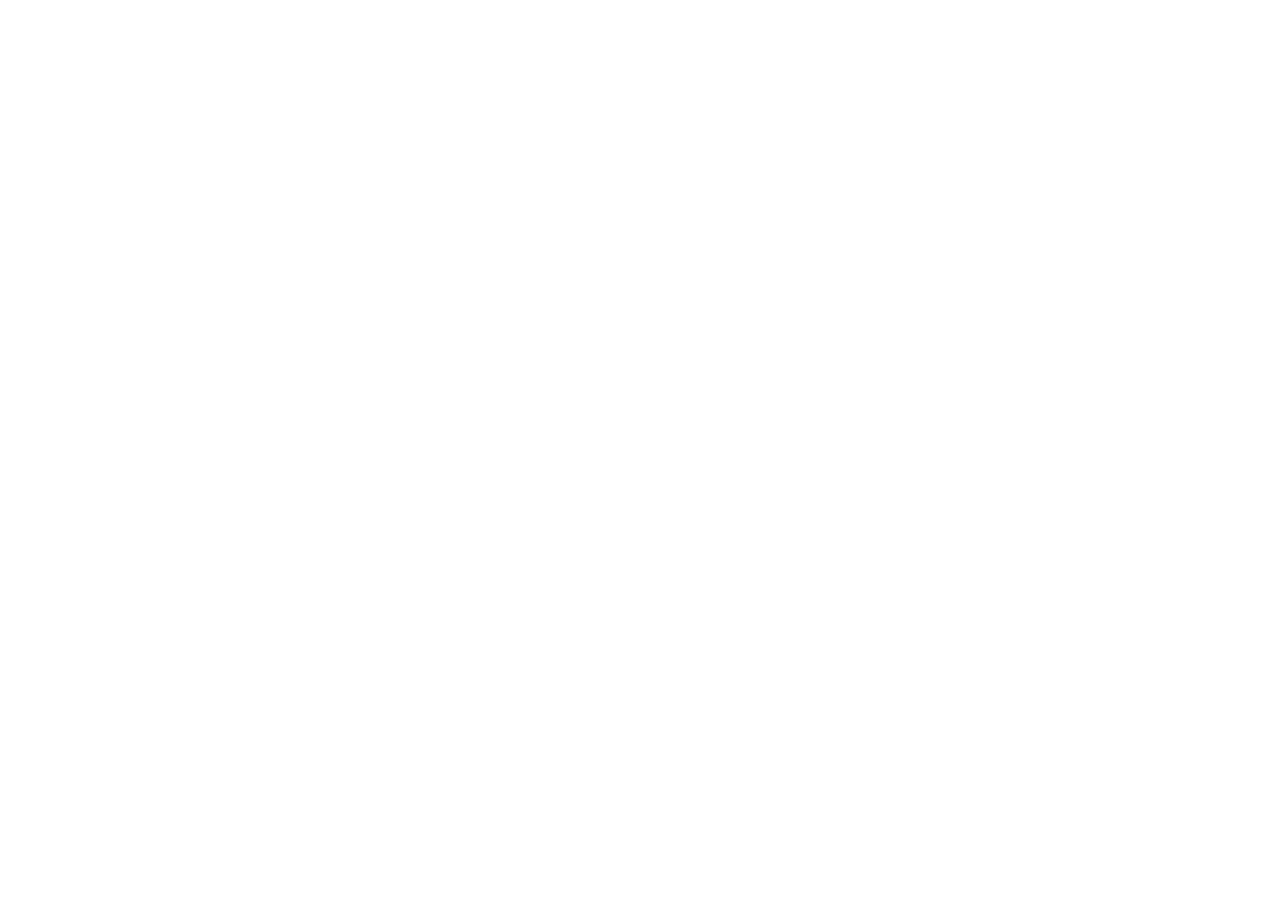
==== index_post.html @ 1006ed66 "+ fixing link problems" ====
<!DOCTYPE html>
<html lang="en">
    <head>
        <meta charset="UTF-8">
        <meta http-equiv="X-UA-Compatible" content="IE=edge">
        <meta name="viewport" content="width=device-width, initial-scale=1.0">
        <title>Dev_Bootstrap</title>
        <link href="https://cdn.jsdelivr.net/npm/bootstrap@5.1.0/dist/css/bootstrap.min.css" rel="stylesheet" integrity="sha384-KyZXEAg3QhqLMpG8r+8fhAXLRk2vvoC2f3B09zVXn8CA5QIVfZOJ3BCsw2P0p/We" crossorigin="anonymous">
        <!-- Awesome fontss-->
        <script src="https://kit.fontawesome.com/08983b0b1f.js" crossorigin="anonymous"></script>
    
        <!-- w3 icons   -->
        <link rel="stylesheet" href="https://www.w3schools.com/w3css/4/w3.css">
        <link rel="stylesheet" href="https://cdnjs.cloudflare.com/ajax/libs/font-awesome/4.7.0/css/font-awesome.min.css">   
    
        <link rel="stylesheet" href="styles.css">
    </head>
<body>
    <div class="container">
    <header class="container"><!--  Pedro -->

    </header>
    <main class="container">
        <div class="row">
            <div class="col">  <!-- Lateral Izquierdo --></div>
            <div class="col">  <!-- Central --></div>
            <div class="col">  <!-- Lateral Derecho --></div>
        </div>

    </main>
    <footer class="container">

    </footer>
    

    </div>
    <script src="https://cdn.jsdelivr.net/npm/@popperjs/core@2.9.3/dist/umd/popper.min.js" integrity="sha384-eMNCOe7tC1doHpGoWe/6oMVemdAVTMs2xqW4mwXrXsW0L84Iytr2wi5v2QjrP/xp" crossorigin="anonymous"></script>
    <script src="https://cdn.jsdelivr.net/npm/bootstrap@5.1.0/dist/js/bootstrap.min.js" integrity="sha384-cn7l7gDp0eyniUwwAZgrzD06kc/tftFf19TOAs2zVinnD/C7E91j9yyk5//jjpt/" crossorigin="anonymous"></script>
</body>
</html>
---- styles.css ----
/* No CSS *//*# sourceMappingURL=styles.css.map */
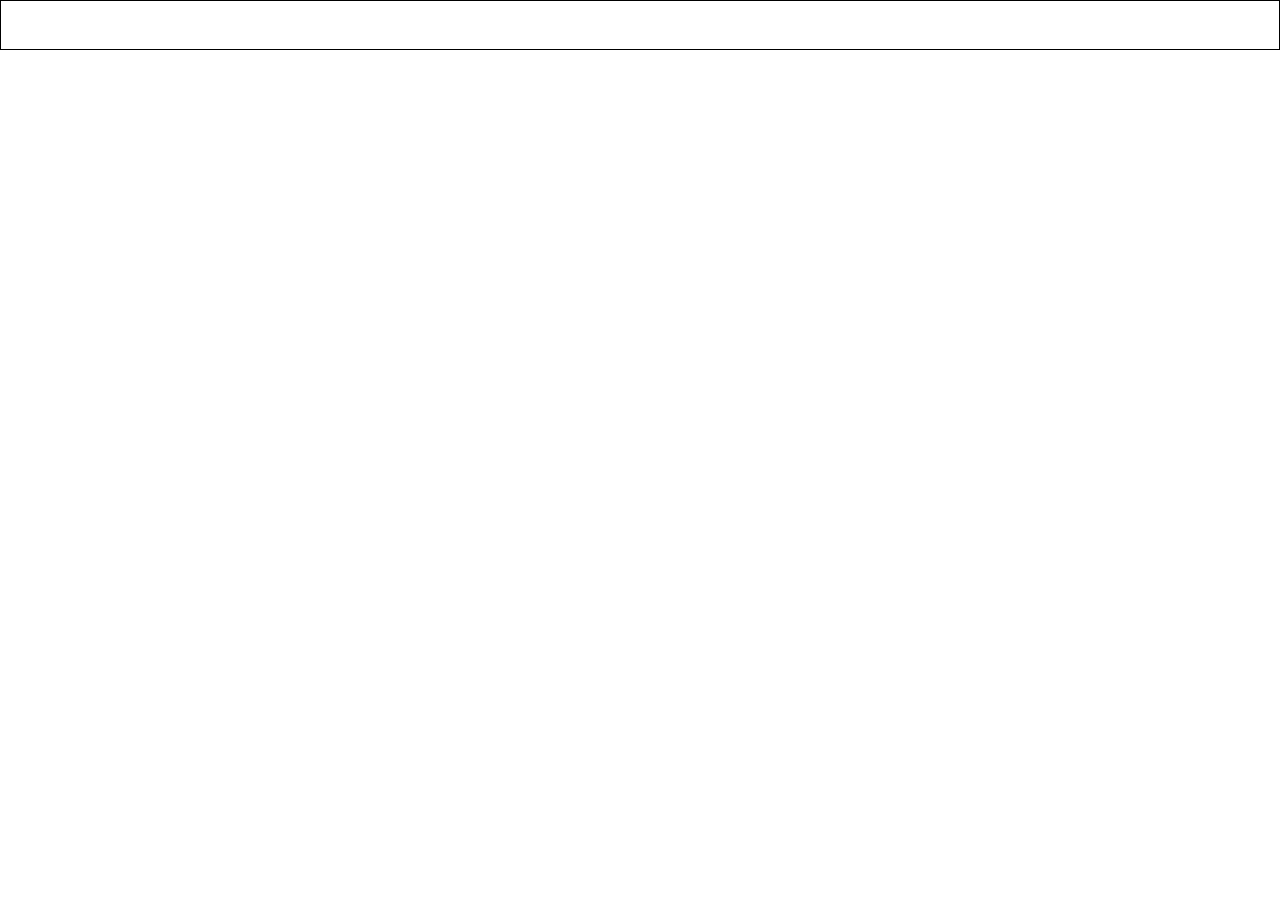
==== commit c18b55cb: "begin_monday" ====
--- a/index_post.html
+++ b/index_post.html
@@ -12,7 +12,6 @@
         <!-- w3 icons   -->
         <link rel="stylesheet" href="https://www.w3schools.com/w3css/4/w3.css">
         <link rel="stylesheet" href="https://cdnjs.cloudflare.com/ajax/libs/font-awesome/4.7.0/css/font-awesome.min.css">   
-    
         <link rel="stylesheet" href="styles.css">
     </head>
 <body>
--- a/styles.css
+++ b/styles.css
@@ -1 +1,13 @@
-/* No CSS *//*# sourceMappingURL=styles.css.map */+header {
+  height: 50px;
+  border: 1px solid black;
+}
+
+.p_avatar_conf {
+  height: 25px;
+}
+
+/*************
+COLORES 
+*****************/
+/*# sourceMappingURL=styles.css.map */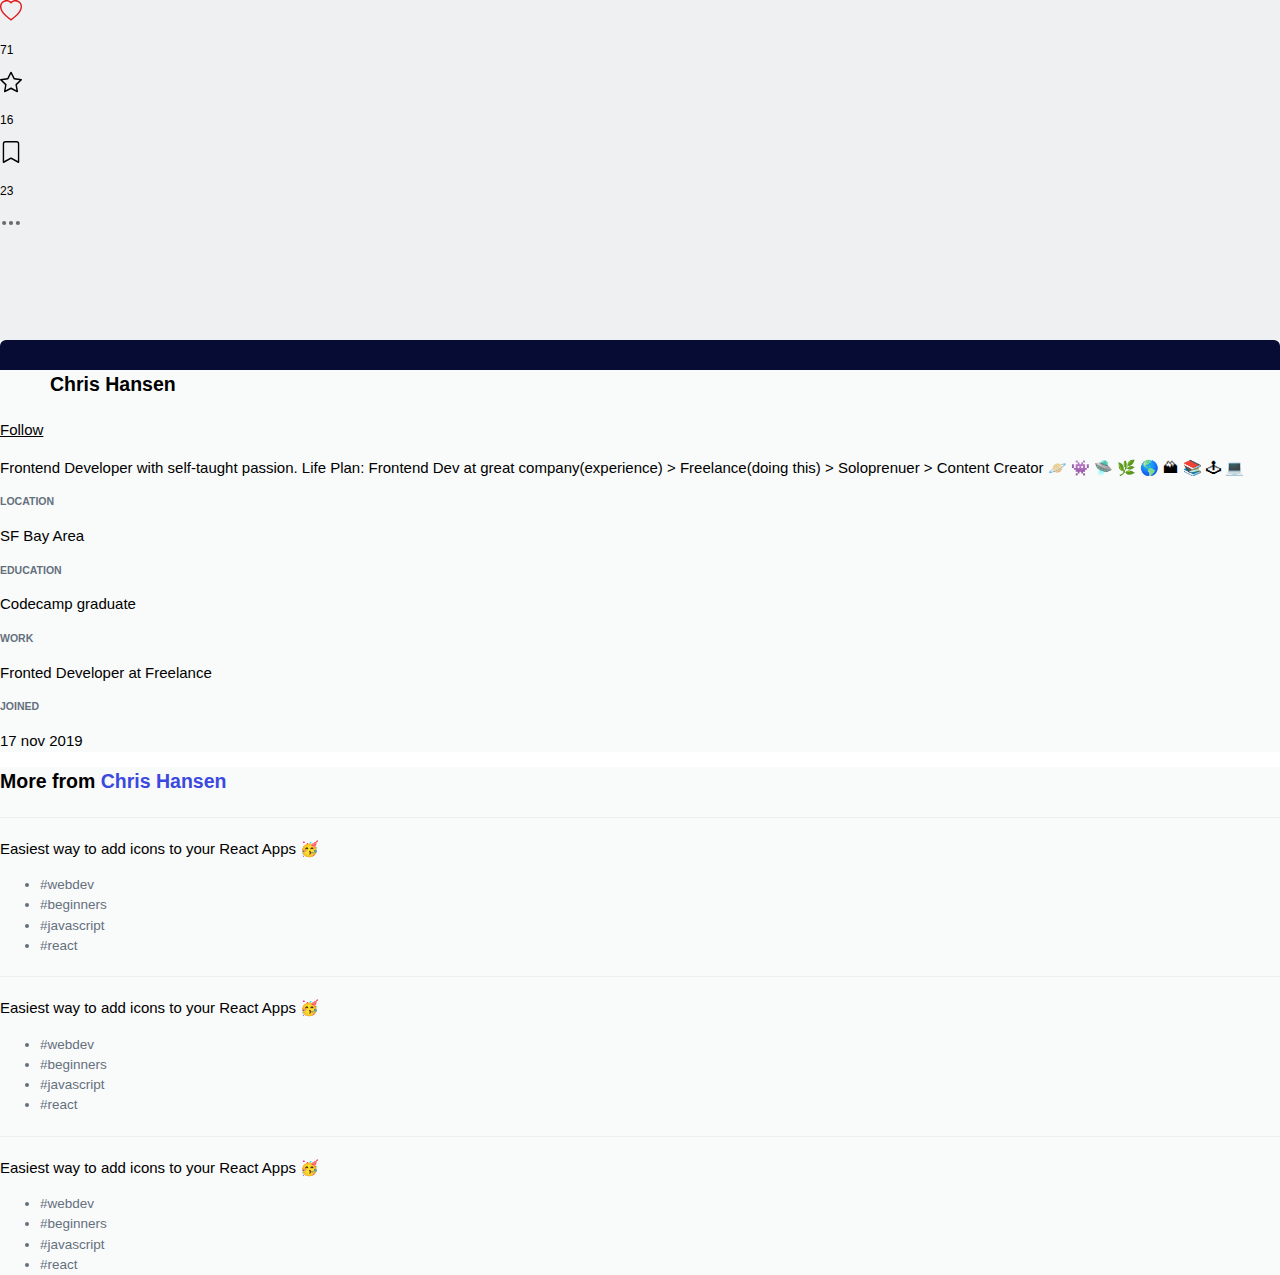
==== commit 5fe5b703: "+index" ====
--- a/index_post.html
+++ b/index_post.html
@@ -21,12 +21,241 @@
     </header>
     <main class="container">
         <div class="row">
-            <div class="col">  <!-- Lateral Izquierdo --></div>
-            <div class="col">  <!-- Central --></div>
-            <div class="col">  <!-- Lateral Derecho --></div>
+          <!-- Lateral Izquierdo -->
+          <div id="h-izq"
+             class="col-1 d-flex flex-column justify-content-around align-items-center" style="height: 340px">
+            <div></div>
+            <div class="d-flex flex-column align-items-center">
+              <svg
+                id="h-heart"
+                xmlns="http://www.w3.org/2000/svg"
+                width="22"
+                height="22"
+                fill="currentColor"
+                class="bi bi-heart"
+                viewBox="0 0 16 16"
+              >
+                <path
+                  d="m8 2.748-.717-.737C5.6.281 2.514.878 1.4 3.053c-.523 1.023-.641 2.5.314 4.385.92 1.815 2.834 3.989 6.286 6.357 3.452-2.368 5.365-4.542 6.286-6.357.955-1.886.838-3.362.314-4.385C13.486.878 10.4.28 8.717 2.01L8 2.748zM8 15C-7.333 4.868 3.279-3.04 7.824 1.143c.06.055.119.112.176.171a3.12 3.12 0 0 1 .176-.17C12.72-3.042 23.333 4.867 8 15z"
+                />
+              </svg>
+              <p style="font-size: 0.8em">71</p>
+            </div>
+            <div class="d-flex flex-column align-items-center">
+              <svg
+                id="h-star"
+                xmlns="http://www.w3.org/2000/svg"
+                width="22"
+                height="22"
+                
+                class="bi bi-star"
+                viewBox="0 0 16 16"
+              >
+                <path
+                  d="M2.866 14.85c-.078.444.36.791.746.593l4.39-2.256 4.389 2.256c.386.198.824-.149.746-.592l-.83-4.73 3.522-3.356c.33-.314.16-.888-.282-.95l-4.898-.696L8.465.792a.513.513 0 0 0-.927 0L5.354 5.12l-4.898.696c-.441.062-.612.636-.283.95l3.523 3.356-.83 4.73zm4.905-2.767-3.686 1.894.694-3.957a.565.565 0 0 0-.163-.505L1.71 6.745l4.052-.576a.525.525 0 0 0 .393-.288L8 2.223l1.847 3.658a.525.525 0 0 0 .393.288l4.052.575-2.906 2.77a.565.565 0 0 0-.163.506l.694 3.957-3.686-1.894a.503.503 0 0 0-.461 0z"
+                />
+              </svg>
+              <p style="font-size: 0.8em">16</p>
+            </div>
+            <div class="d-flex flex-column align-items-center">
+              <svg
+                id="h-mark"
+                xmlns="http://www.w3.org/2000/svg"
+                width="22"
+                height="22"
+                
+                class="bi bi-bookmark"
+                viewBox="0 0 16 16"
+              >
+                <path
+                  d="M2 2a2 2 0 0 1 2-2h8a2 2 0 0 1 2 2v13.5a.5.5 0 0 1-.777.416L8 13.101l-5.223 2.815A.5.5 0 0 1 2 15.5V2zm2-1a1 1 0 0 0-1 1v12.566l4.723-2.482a.5.5 0 0 1 .554 0L13 14.566V2a1 1 0 0 0-1-1H4z"
+                />
+              </svg>
+              <p style="font-size: 0.8em">23</p>
+            </div>
+            <svg
+              id="h-more"
+              xmlns="http://www.w3.org/2000/svg"
+              width="22"
+              height="22"
+              
+              class="bi bi-three-dots"
+              viewBox="0 0 16 16"
+            >
+              <path
+                d="M3 9.5a1.5 1.5 0 1 1 0-3 1.5 1.5 0 0 1 0 3zm5 0a1.5 1.5 0 1 1 0-3 1.5 1.5 0 0 1 0 3zm5 0a1.5 1.5 0 1 1 0-3 1.5 1.5 0 0 1 0 3z"
+              />
+            </svg>
+          </div>
+
+<!-- ++++++++++++++ BARRA INFERIOR  INICIO +++++++++++++++++ -->
+          <div
+            id="h-izq-inf" class="col-12 d-flex justify-content-around align-items-start pt-2" style="height: 50px">
+            
+            <div class="d-flex flex-column align-items-center">
+              <svg
+                id="h-heart"
+                xmlns="http://www.w3.org/2000/svg"
+                width="22"
+                height="22"
+                fill="currentColor"
+                class="bi bi-heart"
+                viewBox="0 0 16 16"
+              >
+                <path
+                  d="m8 2.748-.717-.737C5.6.281 2.514.878 1.4 3.053c-.523 1.023-.641 2.5.314 4.385.92 1.815 2.834 3.989 6.286 6.357 3.452-2.368 5.365-4.542 6.286-6.357.955-1.886.838-3.362.314-4.385C13.486.878 10.4.28 8.717 2.01L8 2.748zM8 15C-7.333 4.868 3.279-3.04 7.824 1.143c.06.055.119.112.176.171a3.12 3.12 0 0 1 .176-.17C12.72-3.042 23.333 4.867 8 15z"
+                />
+              </svg>
+              <p style="font-size: 0.8em">71</p>
+            </div>
+            <div class="d-flex flex-column align-items-center">
+              <svg
+                id="h-star"
+                xmlns="http://www.w3.org/2000/svg"
+                width="22"
+                height="22"
+                
+                class="bi bi-star"
+                viewBox="0 0 16 16"
+              >
+                <path
+                  d="M2.866 14.85c-.078.444.36.791.746.593l4.39-2.256 4.389 2.256c.386.198.824-.149.746-.592l-.83-4.73 3.522-3.356c.33-.314.16-.888-.282-.95l-4.898-.696L8.465.792a.513.513 0 0 0-.927 0L5.354 5.12l-4.898.696c-.441.062-.612.636-.283.95l3.523 3.356-.83 4.73zm4.905-2.767-3.686 1.894.694-3.957a.565.565 0 0 0-.163-.505L1.71 6.745l4.052-.576a.525.525 0 0 0 .393-.288L8 2.223l1.847 3.658a.525.525 0 0 0 .393.288l4.052.575-2.906 2.77a.565.565 0 0 0-.163.506l.694 3.957-3.686-1.894a.503.503 0 0 0-.461 0z"
+                />
+              </svg>
+              <p style="font-size: 0.8em">16</p>
+            </div>
+            <div class="d-flex flex-column align-items-center">
+              <svg
+                id="h-mark"
+                xmlns="http://www.w3.org/2000/svg"
+                width="22"
+                height="22"
+                
+                class="bi bi-bookmark"
+                viewBox="0 0 16 16"
+              >
+                <path
+                  d="M2 2a2 2 0 0 1 2-2h8a2 2 0 0 1 2 2v13.5a.5.5 0 0 1-.777.416L8 13.101l-5.223 2.815A.5.5 0 0 1 2 15.5V2zm2-1a1 1 0 0 0-1 1v12.566l4.723-2.482a.5.5 0 0 1 .554 0L13 14.566V2a1 1 0 0 0-1-1H4z"
+                />
+              </svg>
+              <p style="font-size: 0.8em">23</p>
+            </div>
+            <svg
+              id="h-more"
+              xmlns="http://www.w3.org/2000/svg"
+              width="22"
+              height="22"
+              
+              class="bi bi-three-dots"
+              viewBox="0 0 16 16"
+            >
+              <path
+                d="M3 9.5a1.5 1.5 0 1 1 0-3 1.5 1.5 0 0 1 0 3zm5 0a1.5 1.5 0 1 1 0-3 1.5 1.5 0 0 1 0 3zm5 0a1.5 1.5 0 1 1 0-3 1.5 1.5 0 0 1 0 3z"
+              />
+            </svg>
+          </div>
+
+          <!-- ++++++++++++++ BARRA INFERIOR FIN +++++++++++++++++ -->
+
+          <div class="col"><!-- Central --></div>
+          <!-- Lateral Derecho -->
+          <div class="col-4  d-none d-lg-block " style="height: 710px"> 
+            <img id="h-profile" src="/10_entregamaquetado/dev_bootstrap/dev_bootstrap/h-images/profile.png"alt="">
+            <div class="card w-100 h-card-bg">
+              <div id="h-card-top"></div>
+              
+              <div class="card-body d-flex flex-column">
+                <h5
+                  class="card-title"
+                  style="
+                    position: relative;
+                    left: 50px;
+                    bottom: 10px;
+                    font-size: 1.3em;
+                    font-weight: 700;
+                  "
+                >
+                  Chris Hansen
+                </h5>
+                <a href="#" class="btn btn-primary m-1">Follow</a>
+                <p class="card-text m-1">
+                  Frontend Developer with self-taught passion. Life Plan:
+                  Frontend Dev at great company(experience) > Freelance(doing
+                  this) > Soloprenuer > Content Creator 🪐 👾 🛸 🌿 🌎 🏔 📚 🕹 💻
+                </p>
+              </div>
+              <div class="m-3">
+                <p class="card-text m-2 h-title">LOCATION</p>
+                <p class="card-text m-2 pb-2">SF Bay Area</p>
+                <p class="card-text m-2 h-title">EDUCATION</p>
+                <p class="card-text m-2 pb-2">Codecamp graduate</p>
+                <p class="card-text m-2 h-title">WORK</p>
+                <p class="card-text m-2 pb-2">Fronted Developer at Freelance</p>
+                <p class="card-text m-2 h-title">JOINED</p>
+                <p class="card-text m-2 pb-2">17 nov 2019</p>
+              </div>
+            </div>
+            <div class="card w-100 mt-3 h-card-bg">
+              <div class="card-body d-flex flex-column">
+                <h5
+                  class="card-title"
+                  style="font-size: 1.3em; font-weight: 700"
+                >
+                  More from
+                  <span style="cursor: pointer; color: #3b49df"
+                    >Chris Hansen</span
+                  >
+                </h5>
+                <hr />
+
+                <div class="h-card-white">
+                  <p class="card-text m-1 h-card-white">
+                    Easiest way to add icons to your React Apps 🥳️
+                  </p>
+                  <ul
+                    class="d-flex justify-content-around list-unstyled flex-wrap">
+                    <li class="h-list">#webdev</li>
+                    <li class="h-list">#beginners</li>
+                    <li class="h-list">#javascript</li>
+                    <li class="h-list">#react</li>
+                  </ul>
+                </div>
+
+                <hr>
+
+                <div class="h-card-white">
+                    <p class="card-text m-1 h-card-white">
+                      Easiest way to add icons to your React Apps 🥳️
+                    </p>
+                    <ul
+                      class="d-flex justify-content-around list-unstyled flex-wrap">
+                      <li class="h-list">#webdev</li>
+                      <li class="h-list">#beginners</li>
+                      <li class="h-list">#javascript</li>
+                      <li class="h-list">#react</li>
+                    </ul>
+                  </div>
+
+                  <hr>
+
+                <div class="h-card-white">
+                    <p class="card-text m-1 h-card-white">
+                      Easiest way to add icons to your React Apps 🥳️
+                    </p>
+                    <ul
+                      class="d-flex justify-content-around list-unstyled flex-wrap">
+                      <li class="h-list">#webdev</li>
+                      <li class="h-list">#beginners</li>
+                      <li class="h-list">#javascript</li>
+                      <li class="h-list">#react</li>
+                    </ul>
+                  </div>
+              
+            </div>
+          </div>
         </div>
-
-    </main>
+      </main>
+
     <footer class="container">
 
     </footer>
--- a/styles.css
+++ b/styles.css
@@ -1,10 +1,121 @@
-header {
-  height: 50px;
-  border: 1px solid black;
+#h-izq {
+  background: #eef0f1;
 }
 
-.p_avatar_conf {
-  height: 25px;
+@media (max-width: 768px) {
+  #h-izq {
+    display: none !important;
+  }
+}
+
+#h-izq-inf {
+  background: #eef0f1;
+  position: fixed;
+  bottom: 0;
+  z-index: 10;
+  width: 100%;
+  left: -0px;
+}
+
+@media (min-width: 768px) {
+  #h-izq-inf {
+    display: none !important;
+  }
+}
+
+#h-heart:hover {
+  fill: #e01a1a;
+}
+
+#h-star:hover {
+  fill: #28cca3;
+}
+
+#h-mark:hover {
+  fill: #1773fc;
+}
+
+#h-more {
+  fill: #6b6b6b;
+}
+
+#h-more:hover {
+  fill: black;
+}
+
+#h-card-top {
+  height: 30px;
+  border-radius: 6px 6px 0 0;
+  background: #070c34;
+}
+
+.h-title {
+  color: #64707d;
+  font-size: .7em;
+  font-weight: 700;
+}
+
+.h-list {
+  color: #64707d;
+  font-size: .9em;
+}
+
+.h-list:hover {
+  color: black;
+  cursor: pointer;
+}
+
+.h-card-bg {
+  background: #f9fafa;
+}
+
+.h-card-white:hover {
+  background: #fff;
+  cursor: pointer;
+  color: #323EBE;
+}
+
+#h-profile {
+  position: absolute;
+  top: 57px;
+  margin-left: 7px;
+  z-index: 10;
+}
+
+.p_conf_avatar {
+  height: 30px;
+  cursor: pointer;
+}
+
+.p_conf_bell {
+  height: 40px;
+  cursor: pointer;
+}
+
+.p_conf_comment {
+  height: 40px;
+  cursor: pointer;
+}
+
+.p_conf_lupa {
+  height: 30px;
+  cursor: pointer;
+}
+
+.p_conf_logo {
+  height: 40px;
+  cursor: pointer;
+}
+
+.p_config_btn {
+  width: 200px;
+  background-color: #3B49DF;
+  color: white;
+}
+
+.p_config_btn:hover {
+  background-color: #3643CE;
+  color: white;
 }
 
 /*************
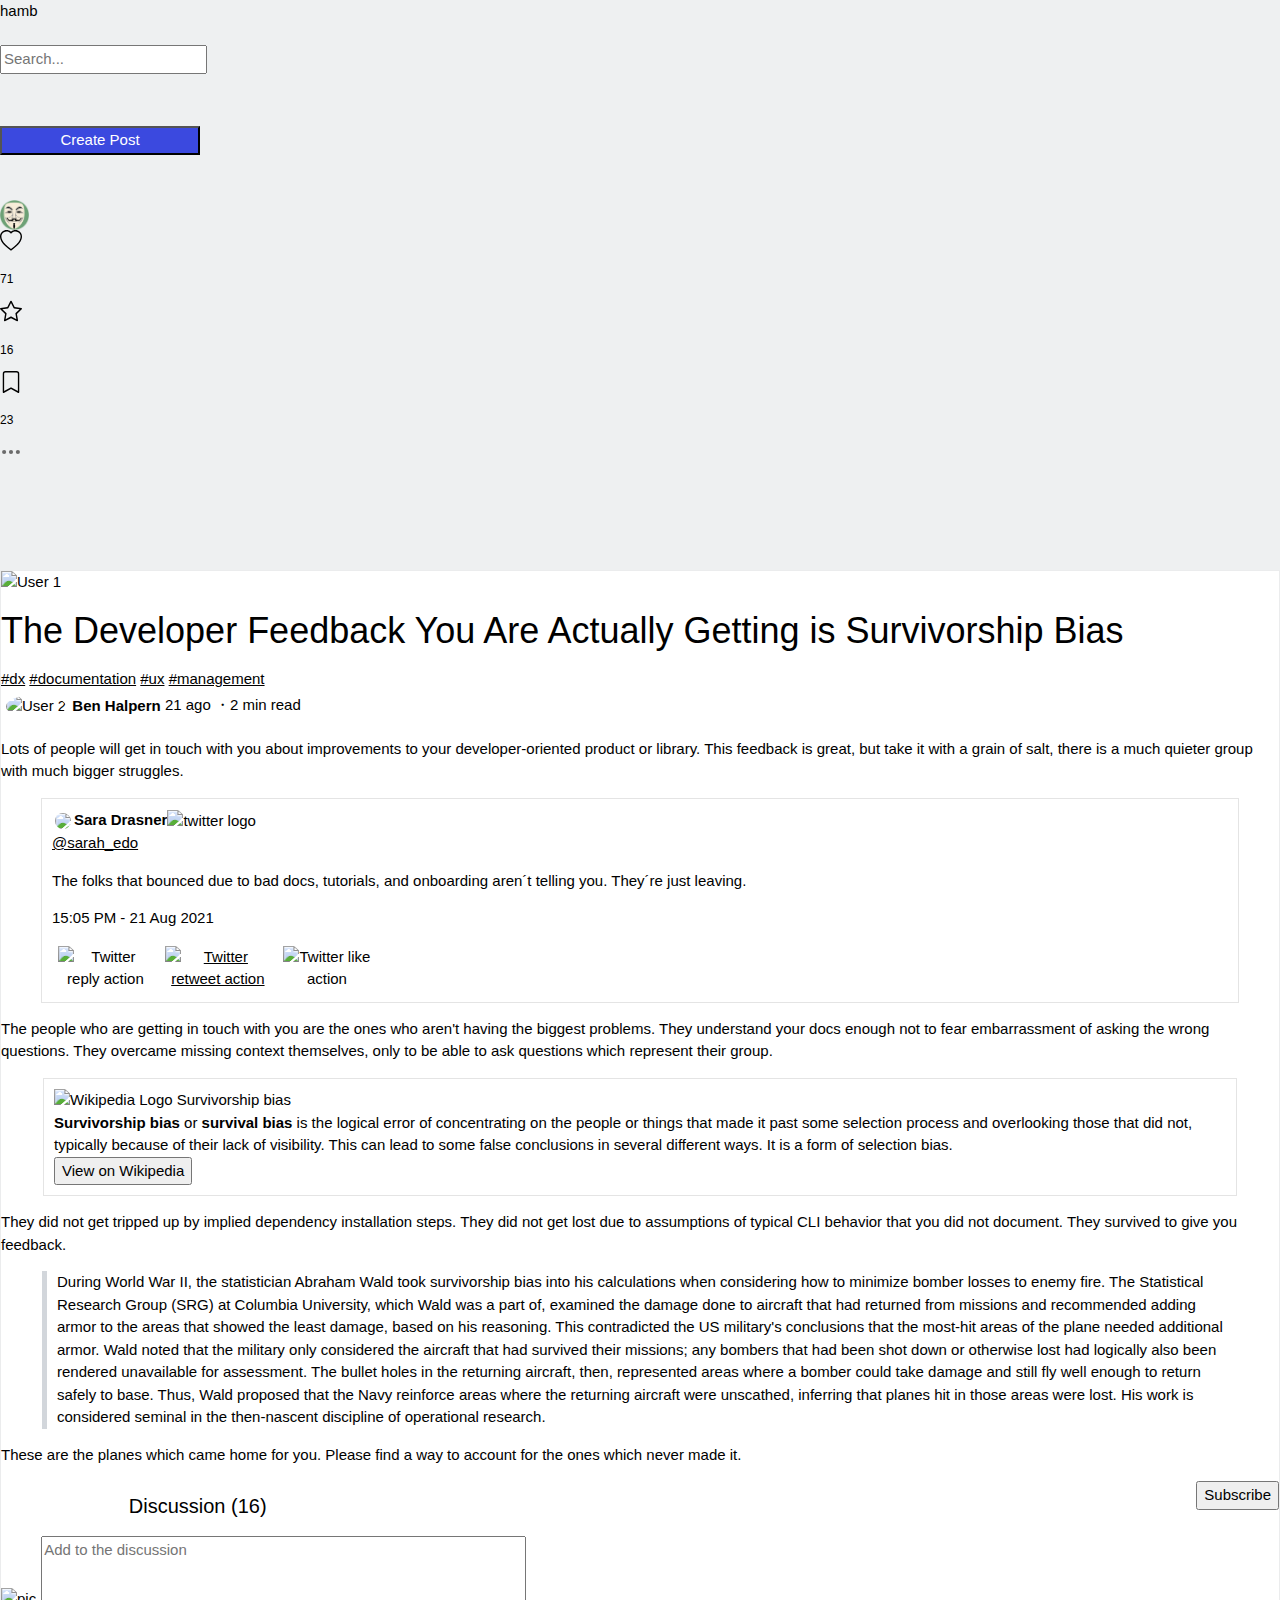
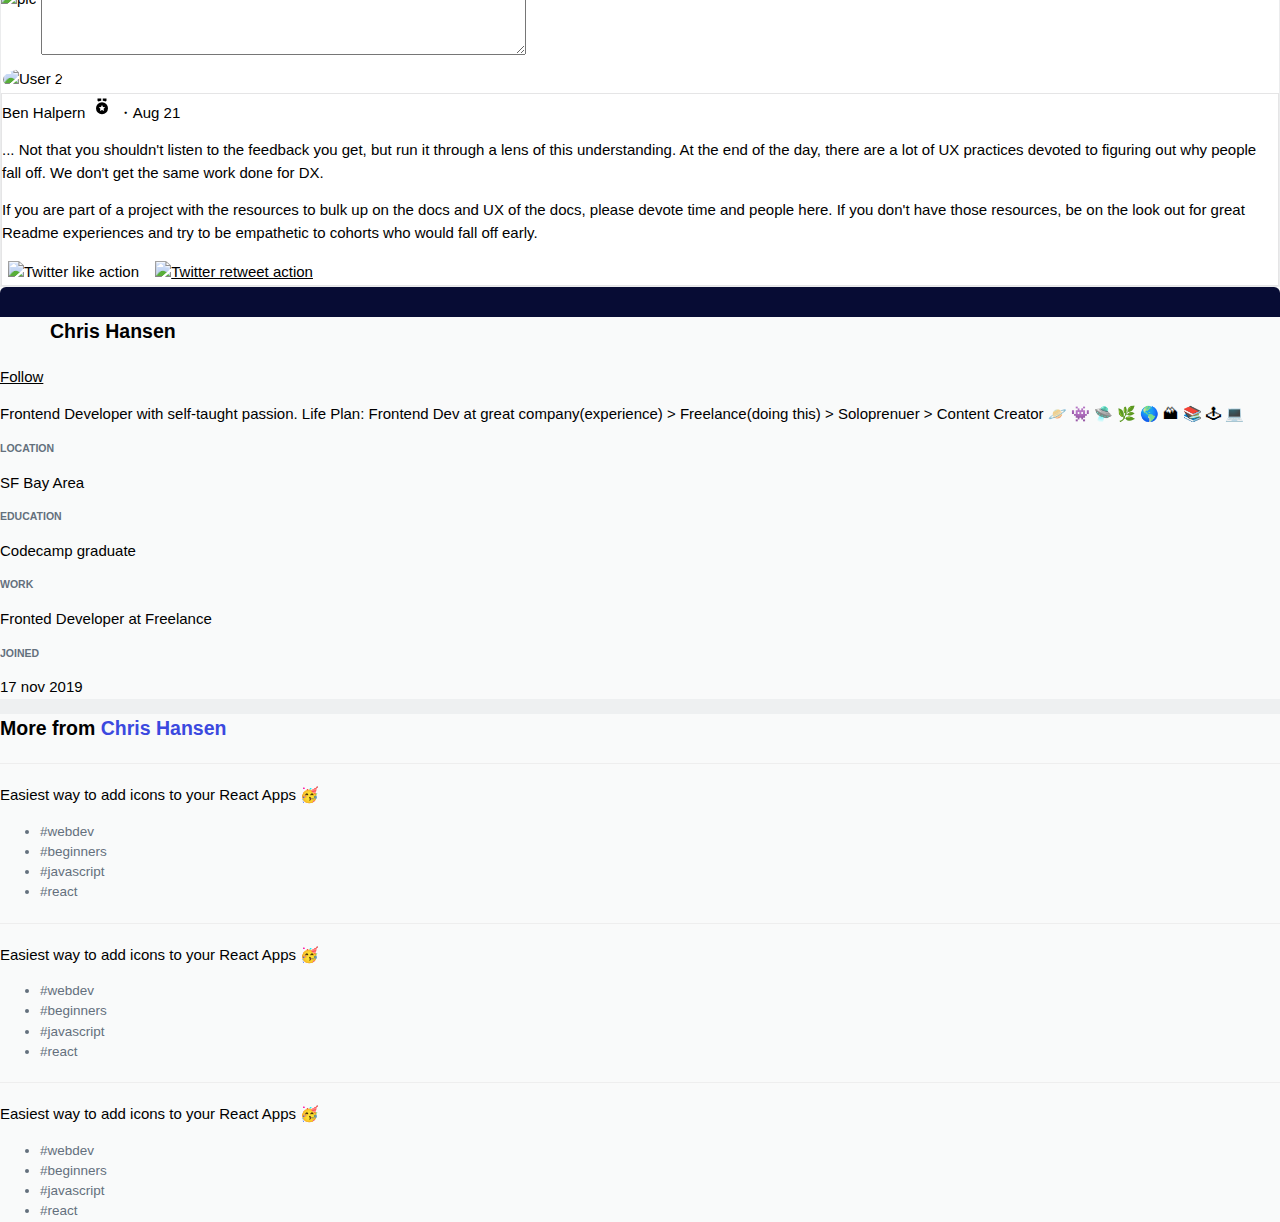
==== commit dc2df2bb: "+ Central Secondary Post" ====
--- a/index_post.html
+++ b/index_post.html
@@ -13,10 +13,55 @@
         <link rel="stylesheet" href="https://www.w3schools.com/w3css/4/w3.css">
         <link rel="stylesheet" href="https://cdnjs.cloudflare.com/ajax/libs/font-awesome/4.7.0/css/font-awesome.min.css">   
         <link rel="stylesheet" href="styles.css">
+        <link rel="stylesheet" href="styles_pao.css">
     </head>
 <body>
     <div class="container">
-    <header class="container"><!--  Pedro -->
+        <header class="container-"><!--  Pedro -->
+            <div class="row">
+                <div class="col-5   d-flex "> 
+                    <div class="hamb_menu">hamb</div>
+                    <div class="logo">
+                        <img class="p_conf_logo" src="images/header/logo.png" alt="">
+                    </div>
+    
+                    <div class="input-group d-none d-md-flex f-xl-flex">
+                        <input type="text" class="form-control" placeholder="Search..." aria-label="Recipient's username" aria-describedby="basic-addon2">
+                        <div class="input-group-append">
+                          <span class="input-group-text" id="basic-addon2"><img src="images/header/lupa.png" class="p_conf_lupa" alt=""></span>
+                        </div>
+                      </div>
+                </div>
+            <div class="col-1 col-md-3 col-md-3">
+    
+            </div>
+    
+            <div class="col-2 col-md-4 col-md-4  d-flex align-items-center justify-content-between">
+                <div class="rounded-circle p-1 p_conf_lupa d-xl-none d-md-none">
+                    <img class="p_conf_lupa" src="images/header/lupa.png" alt="">
+                    
+                </div>
+    
+                <button class="btn d-none d-md-flex d-xl-flex justify-content-center rounded p_config_btn"> Create Post</button>
+    
+                
+                <div class="rounded-circlep p-1">
+                    <img class="p_conf_comment d-flex " src="images/header/comment.png" alt="">
+    
+                </div>
+    
+                <div class="rounded-circle p-1 ">
+                    <img class="p_conf_bell" src="images/header/bell.png" alt="">
+    
+                </div>
+    
+                <div class="rounded-circle ">
+                    <img class="p_conf_avatar" src="images/header/Avatar_circular.png" alt="">
+                </div>
+    
+            </div>
+        </div>
+        </header>
 
     </header>
     <main class="container">
@@ -157,7 +202,127 @@
 
           <!-- ++++++++++++++ BARRA INFERIOR FIN +++++++++++++++++ -->
 
-          <div class="col"><!-- Central --></div>
+          <div class="col-7"><!-- Central -->
+        
+            <div class="p_inicio col  col-md-7 col-lg-7"> <img src="https://res.cloudinary.com/practicaldev/image/fetch/s--tsZUUvNO--/c_imagga_scale,f_auto,fl_progressive,h_420,q_auto,w_1000/https://dev-to-uploads.s3.amazonaws.com/uploads/articles/k7iuie0vf9x8vfmgbfiz.png" alt="User 1" class="p_ img-fluid"/>
+              <h1 class="font-weight-bolder">The Developer Feedback You Are Actually Getting is Survivorship Bias</h1>
+              <div class="p_hashtag1 style-#64707d">
+                  <a href="https://dev.to/t/dx"class="text-secondary">#dx</a> 
+                  <a href="https://dev.to/t/documentation"class="text-secondary">#documentation</a> 
+                  <a href="https://dev.to/t/ux"class="p-1 bg-primary rounded-lg text-white">#ux</a> 
+                  <a href="https://dev.to/t/management"class="text-secondary">#management</a>
+              </div>
+              <div class="p_usuario-fecha">
+                  <span> <a style="text-decoration:none" href="https://dev.to/ben" class="text-dark font-weight-bold p-2 m-2"><img src="https://pbs.twimg.com/profile_images/1414364172272427008/iTrqj55T.jpg " alt="User 2"  class="p_user1 img-fluid" ><align=left><strong>    Ben Halpern    </strong></align></a> </span>
+                  <span class="text-muted min-vw-100">21 ago ・2 min read</span>
+              </div>
+              <div class="conteiner-fluid">
+                  <p>Lots of people will get in touch with you about improvements to your developer-oriented product or library. This feedback is great, but take it with a grain of salt, there is a much quieter group with much bigger struggles.</p>
+                  <blockquote cite="https://twitter.com/sarah_edo/status/1429097365563052034"> 
+                      <div class="p_twitter">
+                          <a style="text-decoration:none" href="https://twitter.com/sarah_edo/status/1429097365563052034" class="text-dark font-weight-bold p-2 m-2"><img src="https://pbs.twimg.com/profile_images/1281071936605323266/wc1KRZLK_400x400.jpg"class="p_user2 img-fluid"><strong>Sara Drasner</strong><img  src="https://res.cloudinary.com/practicaldev/image/fetch/s--ir1kO05j--/c_limit%2Cf_auto%2Cfl_progressive%2Cq_auto%2Cw_880/https://dev.to/assets/twitter-f95605061196010f91e64806688390eb1a4dbc9e913682e043eb8b1e06ca484f.svg" alt="twitter logo" loading="lazy" class="float-right">
+                           <div class="p_arroba"><a href="https://dev.to/sarah_edo" alt="Perfil Sara">@sarah_edo</a></div>
+                           <p>The folks that bounced due to bad docs, tutorials, and onboarding aren´t telling you. They´re just leaving.</p>
+                           <p class="text-muted min-vw-50">15:05 PM - 21 Aug 2021</p>
+                          </a>
+                          <div class="p_iconos">
+                              <button class="p_btnicono"><img src="https://res.cloudinary.com/practicaldev/image/fetch/s--fFnoeFxk--/c_limit%2Cf_auto%2Cfl_progressive%2Cq_auto%2Cw_880/https://dev.to/assets/twitter-reply-action-238fe0a37991706a6880ed13941c3efd6b371e4aefe288fe8e0db85250708bc4.svg" alt="Twitter reply action" loading="lazy">
+                              </button>
+                              <button  class="p_btnicono">  <a href="https://twitter.com/intent/retweet?tweet_id=1429097365563052034" class="ltag__twitter-tweet__actions__button">
+                                  <img src="https://res.cloudinary.com/practicaldev/image/fetch/s--k6dcrOn8--/c_limit%2Cf_auto%2Cfl_progressive%2Cq_auto%2Cw_880/https://dev.to/assets/twitter-retweet-action-632c83532a4e7de573c5c08dbb090ee18b348b13e2793175fea914827bc42046.svg" alt="Twitter retweet action" loading="lazy">
+                                </a>
+                              </button>
+                              <button class="p_btnicono"> <img src="https://res.cloudinary.com/practicaldev/image/fetch/s--SRQc9lOp--/c_limit%2Cf_auto%2Cfl_progressive%2Cq_auto%2Cw_880/https://dev.to/assets/twitter-like-action-1ea89f4b87c7d37465b0eb78d51fcb7fe6c03a089805d7ea014ba71365be5171.svg" alt="Twitter like action" loading="lazy">
+                              </button>
+                          </div>
+                      </div>
+                  </blockquote>
+                  <p>The people who are getting in touch with you are the ones who aren't having the biggest problems. They understand your docs enough not to fear embarrassment of asking the wrong questions. They overcame missing context themselves, only to be able to ask questions which represent their group.</p>
+                  <blockquote cite="https://en.wikipedia.org/wiki/Survivorship_bias">
+                      <div class="p_wikipedia"> <img src="https://res.cloudinary.com/practicaldev/image/fetch/s--Sew3uq9H--/c_limit%2Cf_auto%2Cfl_progressive%2Cq_auto%2Cw_880/https://dev.to/assets/wikipedia-logo-0a3e76624c7b1c3ccdeb9493ea4add6ef5bd82d7e88d102d5ddfd7c981efa2e7.svg" class="p_w img-fluid" class="ltag__wikipedia--logo"  alt="Wikipedia Logo"  aria-label="Wikipedia Logo" loading="lazy" >
+                          <a style="text-decoration:none" href="https://en.wikipedia.org/wiki/Survivorship_bias"> Survivorship bias</a>
+                          <div><strong>Survivorship bias</strong> or <strong>survival bias</strong> is the logical error of concentrating on the people or things that made it past some selection process and overlooking those that did not, typically because of their lack of visibility. This can lead to some false conclusions in several different ways. It is a form of selection bias.</div>
+                          <div><button type="button" class="p_btn-wikipedia btn btn-secondary btn-lg">View on Wikipedia</button></div>
+                      </div>
+                  </blockquote>
+                  <p>They did not get tripped up by implied dependency installation steps. They did not get lost due to assumptions of typical CLI behavior that you did not document. They survived to give you feedback.</p>
+                  <blockquote> 
+                      <div class="p_texto">
+                      <p>During World War II, the statistician Abraham Wald took survivorship bias into his calculations when considering how to minimize bomber losses to enemy fire. The Statistical Research Group (SRG) at Columbia University, which Wald was a part of, examined the damage done to aircraft that had returned from missions and recommended adding armor to the areas that showed the least damage, based on his reasoning. This contradicted the US military's conclusions that the most-hit areas of the plane needed additional armor. Wald noted that the military only considered the aircraft that had survived their missions; any bombers that had been shot down or otherwise lost had logically also been rendered unavailable for assessment. The bullet holes in the returning aircraft, then, represented areas where a bomber could take damage and still fly well enough to return safely to base. Thus, Wald proposed that the Navy reinforce areas where the returning aircraft were unscathed, inferring that planes hit in those areas were lost. His work is considered seminal in the then-nascent discipline of operational research.</p>
+                      </div>
+                  </blockquote>
+                  <p>These are the planes which came home for you. Please find a way to account for the ones which never made it.</p>
+
+              </div>
+              <section>
+                  <div class="p_comentarios"> 
+                     <div><h4 class="font-weight-bold"> Discussion (16)</h4></div>
+                     <div><button type="button" class="btn btn-light">Subscribe</button></div>
+                  </div>
+                  <div class="p_caja-comentarios d-flex flex-shrink-1"> 
+                    <div class="p_img"><img  src="https://res.cloudinary.com/practicaldev/image/fetch/s--ZFCpnzcA--/c_fill,f_auto,fl_progressive,h_90,q_auto,w_90/https://dev-to-uploads.s3.amazonaws.com/uploads/user/profile_image/686356/3ca507bf-af6a-422a-a666-4deb0b56244d.png" width="32" height="32" alt="pic" class=" p_user.comentario crayons-avatar__image overflow-hidden" class="img-fluid" id="comment-primary-user-profile--avatar" loading="lazy"></div>
+                     <div class="form-group">
+                      <label for="exampleFormControlTextarea1" placeholder="Add to the discussion"></label>
+                      <textarea class=" p_cuadro form-control" placeholder="Add to the discussion" id="exampleFormControlTextarea1" rows="5"></textarea>
+                     </div> 
+                  </div>
+              </section>
+              <div class="p_coment1">
+                  <div> <a style="text-decoration:none" href="https://dev.to/ben" class="text-dark font-weight-bold p-2 m-2"><img src="https://pbs.twimg.com/profile_images/1414364172272427008/iTrqj55T.jpg " alt="User 2"  class="p_user1-2 img-fluid" >
+                      <div class="p_coment1-1 p-2"> 
+                          <div class="p_header">
+                              <span class="text-muted min-vw-100">Ben Halpern</span> 
+                              <span class="text-muted min-vw-100"><svg xmlns="http://www.w3.org/2000/svg" width="24" height="24" viewBox="0 0 24 24" role="img" aria-labelledby="a6ji0l3ncafrkkl5t7lkcyhpim6yw0wc" class="crayons-icon"><title id="a6ji0l3ncafrkkl5t7lkcyhpim6yw0wc">Author</title>
+                                  <path d="M12 8.25a6 6 0 110 12 6 6 0 010-12zm0 2.625l-.992 2.01-2.218.322 1.605 1.564-.379 2.21L12 15.937l1.984 1.043-.379-2.209 1.605-1.564-2.218-.323L12 10.875zm.75-6.376l3.75.001v2.25l-1.022.854a7.45 7.45 0 00-2.728-.817V4.5zm-1.5 0v2.288a7.451 7.451 0 00-2.727.816L7.5 6.75V4.5h3.75z"></path>
+                                  </svg>
+                              </span>
+                              <span class="text-muted min-vw-100">・Aug 21</span>
+
+                          </div>
+                         <p class="font-weight-normal">... Not that you shouldn't listen to the feedback you get, but run it through a lens of this understanding. At the end of the day, there are a lot of UX practices devoted to figuring out why people fall off. We don't get the same work done for DX.</p>
+                         <p class="font-weight-normal">If you are part of a project with the resources to bulk up on the docs and UX of the docs, please devote time and people here. If you don't have those resources, be on the look out for great Readme experiences and try to be empathetic to cohorts who would fall off early.</p>
+                         <div class="p_iconos-coments">
+                             <button class="p_btniconoc "> <img src="https://res.cloudinary.com/practicaldev/image/fetch/s--SRQc9lOp--/c_limit%2Cf_auto%2Cfl_progressive%2Cq_auto%2Cw_880/https://dev.to/assets/twitter-like-action-1ea89f4b87c7d37465b0eb78d51fcb7fe6c03a089805d7ea014ba71365be5171.svg" alt="Twitter like action" loading="lazy">
+                             </button>
+                             <button  class="p_btniconoc"> <a href="https://twitter.com/intent/retweet?tweet_id=1429097365563052034" class="ltag__twitter-tweet__actions__button">
+                              <img src="https://res.cloudinary.com/practicaldev/image/fetch/s--k6dcrOn8--/c_limit%2Cf_auto%2Cfl_progressive%2Cq_auto%2Cw_880/https://dev.to/assets/twitter-retweet-action-632c83532a4e7de573c5c08dbb090ee18b348b13e2793175fea914827bc42046.svg" alt="Twitter retweet action" loading="lazy">
+                            </a>
+                          </button>
+                         </div>
+                      
+                          
+  
+                      </div>
+                  </div>
+                  
+
+                  
+
+              </div>
+          </div>
+
+      </div>
+          
+          
+          
+          
+          
+          
+          
+          
+          
+          
+          
+          
+          
+          
+          
+      
+          
+          
+
+
+
           <!-- Lateral Derecho -->
           <div class="col-4  d-none d-lg-block " style="height: 710px"> 
             <img id="h-profile" src="/10_entregamaquetado/dev_bootstrap/dev_bootstrap/h-images/profile.png"alt="">
@@ -254,6 +419,8 @@
             </div>
           </div>
         </div>
+
+      </div>
       </main>
 
     <footer class="container">
--- a/styles_pao.css
+++ b/styles_pao.css
@@ -0,0 +1,93 @@
+body{
+    background-color: #eef0f1;
+
+}
+
+.p_inicio{
+    background-color: #fff;
+    border: 1px solid #ebeced;
+    margin: 0;
+    height: 100%;
+    width: 100%;
+}
+.p_usuario-fecha {
+    padding: 3px;
+    margin-right:0% ;
+}
+.p_user1 {
+    border-radius: 100%;
+    width: 10%;
+    margin: 2px;
+}
+.p_twitter {
+    border: 1px solid #e4e4e4;
+    padding: 10px;
+}
+.p_user2{
+    border-radius: 100%;
+    width: 12%;
+    padding: 3px;
+}
+.p_iconos{
+    display: flex;
+    align-items: center;
+    width: 325px;
+}
+.p_btnicono{
+    background-color: white;
+    border:none;
+
+}
+.p_wikipedia{
+    border: 1px solid #e4e4e4;
+    padding: 10px;
+    margin: 2px;
+}
+.p_w{
+    width: 30px;
+    height: auto;
+}
+.p_btn-wikipedia {
+    display: flex;
+    align-items: center;
+    justify-content:center;
+}
+.p_texto{
+    border-left: 5px solid #d2d6db;
+    padding: 0px 10px;
+    margin: 1px;
+}
+.p_comentarios{
+    margin-left: 10%;
+    display: flex;
+    justify-content: space-between;
+}
+.p_user.comentario{
+    border-radius: 50px; 
+    margin-right: 2px;
+}
+.p_caja-comentarios{
+    display: flex;
+    justify-content: flex-start;
+    align-items: center;
+}
+.p_cuadro{
+    width: 230%;
+    height: 40%;
+    margin: 5px;
+}
+.p_user1-2{
+    border-radius: 100%;
+    width: 25px;
+    margin: 2px;
+}
+.p_coment1-1{
+    border: 1px solid #e5e5e6;
+}
+.p_img{
+    border-radius: 100%;
+}
+.p_btniconoc{
+    background-color: white;
+    border:none;
+}